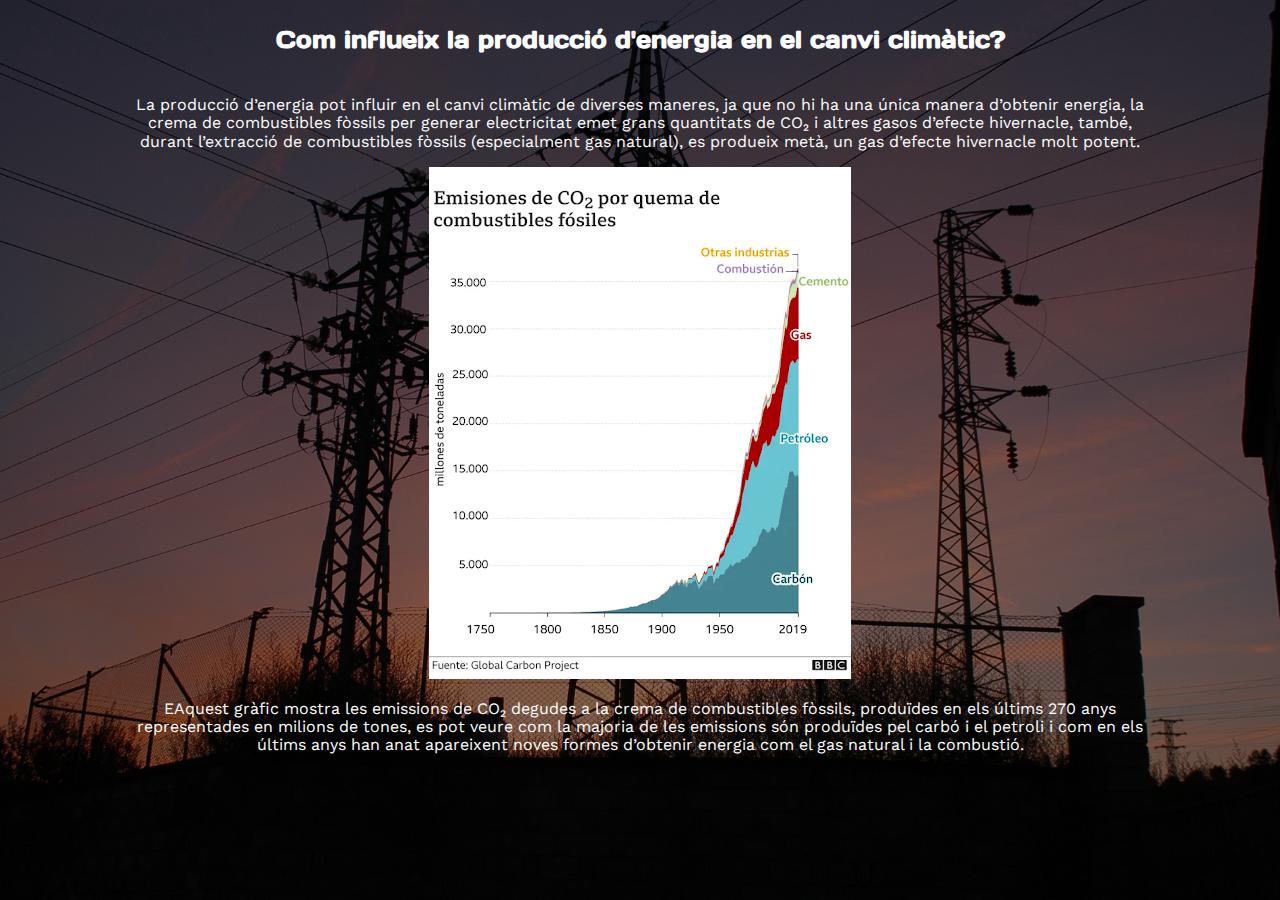
==== Energia.html @ b96bf511 "Subiendo archivos de mi pagina web" ====
<!DOCTYPE html>
<html lang="en">
<head>
    <meta charset="UTF-8">
    <meta name="viewport" content="width=device-width, initial-scale=1.0">
    <title>Producció d'energia</title>
    <link rel="stylesheet" type="text/css" href="Activitats.css">
    <link rel="stylesheet" type="text/css" href="normalize.css">
    <link rel="preconnect" href="https://fonts.googleapis.com">
    <link rel="preconnect" href="https://fonts.gstatic.com" crossorigin>
    <link href="https://fonts.googleapis.com/css2?family=Arimo:ital,wght@0,400..700;1,400..700&family=Days+One&family=Open+Sans:ital,wght@0,300..800;1,300..800&family=Playwrite+GB+S:ital,wght@0,100..400;1,100..400&family=Work+Sans:ital,wght@0,100..900;1,100..900&display=swap" rel="stylesheet">        
</head>
<body>
<div class="background" style="background-image:url(energia.jpg)">
    <div class="titulo">
        <h3>Com influeix la producció d'energia en el canvi climàtic?</h3>
    </div>
<div class="resto-de-pagina">
    <div class="texto">
        <p>La producció d’energia pot influir en el canvi climàtic de diverses maneres, ja que no hi ha una única manera d’obtenir energia, la crema de combustibles fòssils per generar electricitat emet grans quantitats de CO₂ i altres gasos d’efecte hivernacle, també, durant l’extracció de combustibles fòssils (especialment gas natural), es produeix metà, un gas d’efecte hivernacle molt potent.
        </p>
    </div>
    <img src="Energia-grafico.png">
    <div class="texto">
        <p>EAquest gràfic mostra les emissions de CO₂ degudes a la crema de combustibles fòssils, produïdes en els últims 270 anys representades en milions de tones, es pot veure com la majoria de les emissions són produïdes pel carbó i el petroli i com en els últims anys han anat apareixent noves formes d’obtenir energia com el gas natural i la combustió.
        </p>
    </div>
</div>
</div>
</body>
</html>
---- Activitats.css ----
html {

    display:flex;
    height:fit-content;
}
h3 {

    font-family: "Days One", sans-serif;
    margin:0;
    font-size:150%;
}
.titulo {

    width: 100%;
    margin:0;
    height:80px;
    display:flex;
    justify-content: center;
    align-items: center;
    color:white;
}
.background {

    background-position: center;
    background-size:cover;
    background-blend-mode: overlay;
    background-color: rgba(0, 0, 0, 0.5);
    text-align: center;    
    min-height: 100vh; 
    display: flex; 
    flex-direction: column;     
}
.texto {

    display:flex;
    justify-content: center;
    text-align: center;
}
.texto p {

    font-family: "Work Sans", sans-serif;
    color:white;
    width:80%;
}
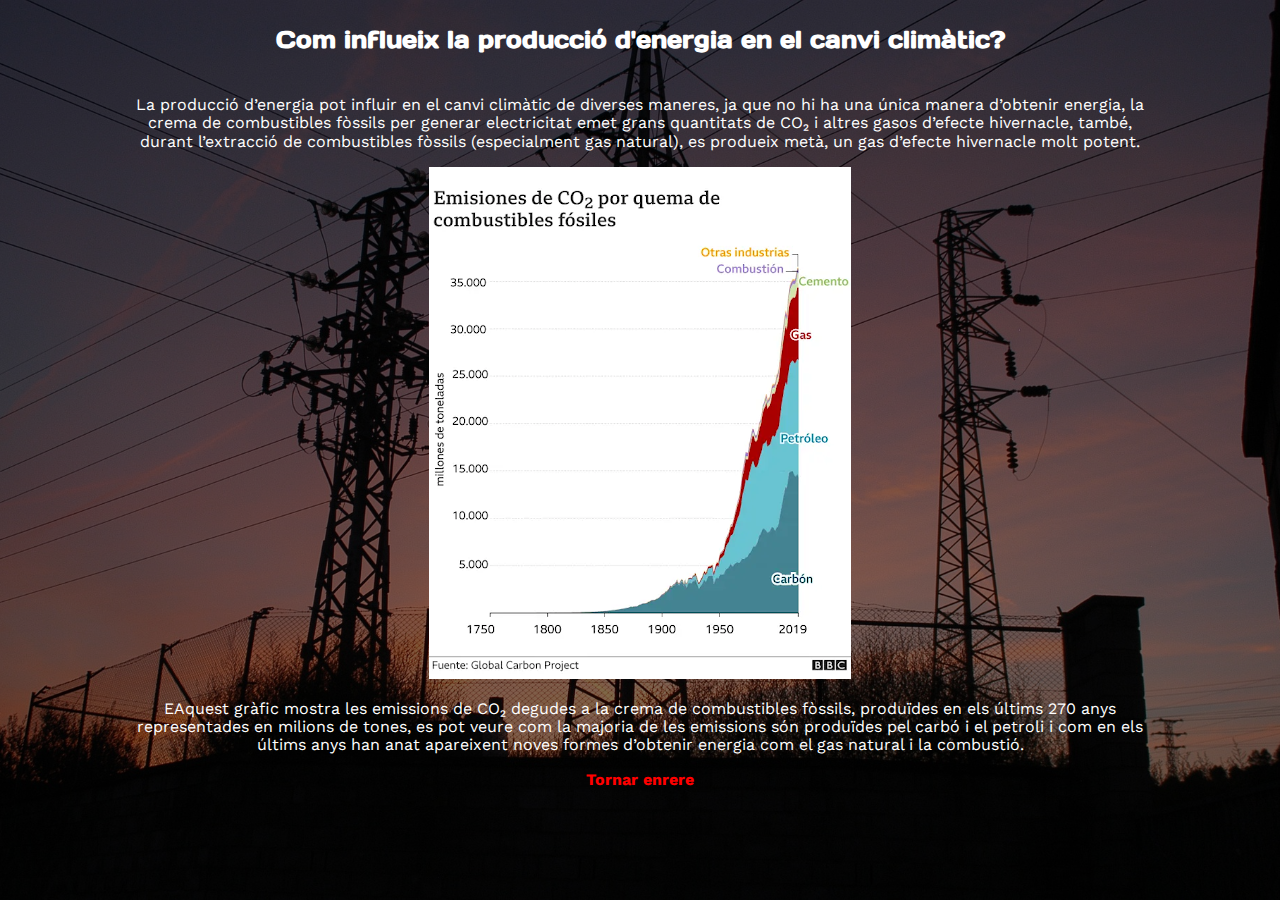
==== commit 11883792: "Update Energia.html" ====
--- a/Energia.html
+++ b/Energia.html
@@ -25,7 +25,8 @@
         <p>EAquest gràfic mostra les emissions de CO₂ degudes a la crema de combustibles fòssils, produïdes en els últims 270 anys representades en milions de tones, es pot veure com la majoria de les emissions són produïdes pel carbó i el petroli i com en els últims anys han anat apareixent noves formes d’obtenir energia com el gas natural i la combustió.
         </p>
     </div>
+    <a href="index.html">Tornar enrere</a>
 </div>
 </div>
 </body>
-</html>+</html>
--- a/Activitats.css
+++ b/Activitats.css
@@ -41,4 +41,14 @@
     font-family: "Work Sans", sans-serif;
     color:white;
     width:80%;
-}+}
+a {
+
+    font-family: "Work Sans", sans-serif;
+    color:red;
+    padding:1%;
+    background-color: white;
+    margin:0;
+    font-weight: bold;
+    text-decoration: none;
+}
